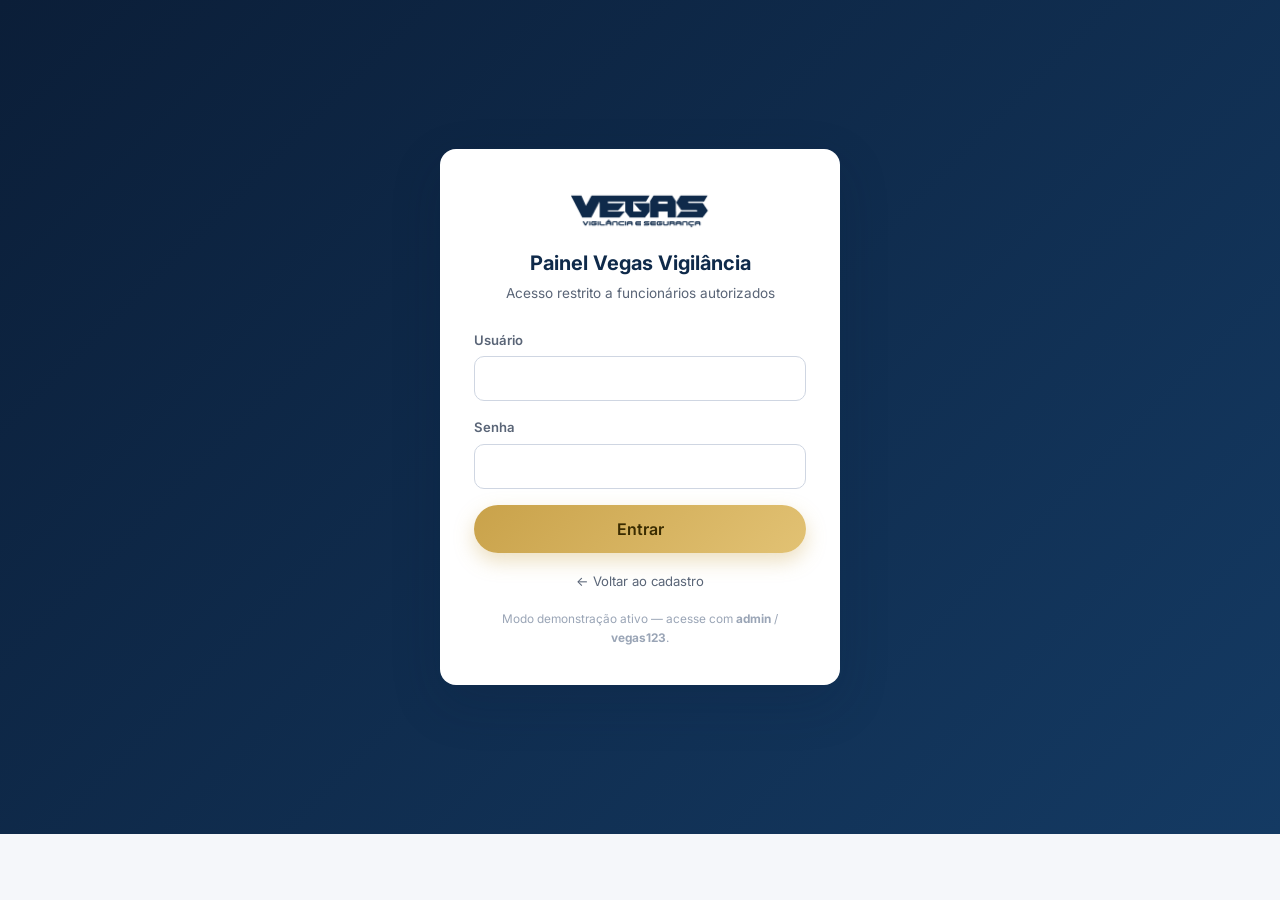
==== admin.html @ 5417a076 "front end out" ====
<!DOCTYPE html>
<html lang="pt-BR">
<head>
<meta charset="UTF-8">
<meta name="viewport" content="width=device-width, initial-scale=1.0">
<title>Painel Administrativo — Vegas Vigilância</title>
<link rel="icon" href="../assets/logo-small.png">
<link href="https://fonts.googleapis.com/css2?family=Inter:wght@400;500;600;700;800&display=swap" rel="stylesheet">
<link rel="stylesheet" href="styles.css">
</head>
<body>
<div class="login-wrap">
  <div class="login-card">
    <img src="../assets/logo-vegas-escura.png" alt="Vegas Vigilância">
    <h2>Painel Vegas Vigilância</h2>
    <div class="sub">Acesso restrito a funcionários autorizados</div>
    <form id="login-form">
      <div class="campo">
        <label>Usuário</label>
        <input name="usuario" autocomplete="username" required>
      </div>
      <div class="campo">
        <label>Senha</label>
        <input name="senha" type="password" autocomplete="current-password" required>
      </div>
      <div class="msg-erro" id="login-erro" style="margin-bottom:12px">Usuário ou senha inválidos.</div>
      <button class="btn btn-primario btn-bloco" id="btn-login" type="submit">Entrar</button>
    </form>
    <a href="index.html" style="display:inline-block;margin-top:18px;color:var(--texto-suave);font-size:.82rem;text-decoration:none">← Voltar ao cadastro</a>
    <div id="demo-hint" class="dica" style="margin-top:18px"></div>
  </div>
</div>

<script src="config.js"></script>
<script src="utils.js"></script>
<script>
if(Sessao.logado()) location.href='painel.html';
if(VEGAS_CONFIG.MODO_DEMO){
  document.getElementById('demo-hint').innerHTML =
    'Modo demonstração ativo — acesse com <b>admin</b> / <b>vegas123</b>.';
}
const f = document.getElementById('login-form');
f.addEventListener('submit', async e=>{
  e.preventDefault();
  const btn=document.getElementById('btn-login');
  const erro=document.getElementById('login-erro');
  erro.classList.remove('on');
  btn.disabled=true; btn.textContent='Entrando…';
  try{
    const r = await VegasAPI.login(f.usuario.value.trim(), f.senha.value);
    if(r && r.ok){ Sessao.set(r.token, r.usuario||f.usuario.value); location.href='painel.html'; }
    else { erro.textContent = (r&&r.erro)||'Usuário ou senha inválidos.'; erro.classList.add('on'); }
  }catch(err){
    erro.textContent='Erro de conexão. Tente novamente.'; erro.classList.add('on');
  }finally{ btn.disabled=false; btn.textContent='Entrar'; }
});
</script>
</body>
</html>
---- styles.css ----
/* ============================================================
   VEGAS VIGILÂNCIA — Sistema de Cadastro de Candidatos
   Identidade visual corporativa
   ============================================================ */

:root{
  /* Paleta baseada na logo (linhas prateadas/brancas -> tema escuro premium) */
  --azul-900:#0b1e38;
  --azul-800:#0f2a4a;
  --azul-700:#143a63;
  --azul-600:#1b4b80;
  --dourado:#c9a24a;
  --dourado-claro:#e2c274;
  --prata:#c7ccd6;
  --branco:#ffffff;
  --cinza-50:#f5f7fa;
  --cinza-100:#eef1f6;
  --cinza-200:#e2e7ef;
  --cinza-300:#cfd6e2;
  --cinza-400:#9aa5b6;
  --cinza-600:#5a6577;
  --cinza-800:#2b3648;
  --texto:#1f2937;
  --texto-suave:#5a6577;
  --ok:#188a5a;
  --ok-bg:#e6f5ee;
  --erro:#c0392b;
  --erro-bg:#fdecea;
  --aviso:#b8860b;
  --sombra:0 10px 30px rgba(11,30,56,.08);
  --sombra-forte:0 18px 50px rgba(11,30,56,.18);
  --raio:16px;
  --raio-sm:10px;
  --fonte:'Inter',-apple-system,BlinkMacSystemFont,'Segoe UI',Roboto,Helvetica,Arial,sans-serif;
}

*{box-sizing:border-box;margin:0;padding:0}
html{scroll-behavior:smooth}
body{
  font-family:var(--fonte);
  color:var(--texto);
  background:var(--cinza-50);
  line-height:1.55;
  -webkit-font-smoothing:antialiased;
}

/* ---------- Header ---------- */
.topbar{
  background:linear-gradient(135deg,var(--azul-900),var(--azul-700));
  color:#fff;
  padding:14px 20px;
  display:flex;align-items:center;justify-content:space-between;gap:16px;
  position:sticky;top:0;z-index:50;
  box-shadow:0 4px 20px rgba(11,30,56,.25);
}
.topbar .brand{display:flex;align-items:center;gap:14px}
.topbar .brand img{height:38px;width:auto;display:block}
.topbar .brand .sub{font-size:.72rem;letter-spacing:2px;color:var(--prata);text-transform:uppercase}
.topbar .brand .titulo{font-weight:700;font-size:1.02rem;line-height:1.1}
.topbar .acoes a,.topbar .acoes button{
  color:#fff;background:rgba(255,255,255,.08);border:1px solid rgba(255,255,255,.18);
  padding:8px 14px;border-radius:999px;font-size:.82rem;cursor:pointer;text-decoration:none;
  transition:.2s;font-weight:500;
}
.topbar .acoes a:hover,.topbar .acoes button:hover{background:rgba(255,255,255,.18)}

/* ---------- Container ---------- */
.wrap{max-width:920px;margin:0 auto;padding:24px 18px 80px}
.wrap-wide{max-width:1240px}

/* ---------- Hero / tela inicial ---------- */
.hero{
  background:linear-gradient(135deg,var(--azul-900),var(--azul-700) 60%,var(--azul-600));
  border-radius:var(--raio);
  color:#fff;text-align:center;
  padding:56px 28px;box-shadow:var(--sombra-forte);
  position:relative;overflow:hidden;
}
.hero::after{
  content:"";position:absolute;inset:0;
  background:radial-gradient(circle at 80% -10%,rgba(201,162,74,.22),transparent 45%);
  pointer-events:none;
}
.hero img.logo{height:70px;margin-bottom:22px;filter:drop-shadow(0 4px 12px rgba(0,0,0,.3))}
.hero h1{font-size:1.9rem;font-weight:800;letter-spacing:.5px;margin-bottom:6px}
.hero .selo{display:inline-block;font-size:.72rem;letter-spacing:3px;text-transform:uppercase;color:var(--dourado-claro);margin-bottom:18px;font-weight:600}
.hero p{max-width:560px;margin:0 auto 30px;color:var(--prata);font-size:1.02rem}
.hero .btns{display:flex;gap:14px;justify-content:center;flex-wrap:wrap}

/* ---------- Botões ---------- */
.btn{
  display:inline-flex;align-items:center;justify-content:center;gap:8px;
  border:none;cursor:pointer;font-family:inherit;font-weight:600;font-size:1rem;
  padding:14px 28px;border-radius:999px;transition:.2s;text-decoration:none;
}
.btn-primario{background:linear-gradient(135deg,var(--dourado),var(--dourado-claro));color:#3a2c00;box-shadow:0 8px 20px rgba(201,162,74,.35)}
.btn-primario:hover{transform:translateY(-2px);box-shadow:0 12px 26px rgba(201,162,74,.45)}
.btn-secundario{background:rgba(255,255,255,.1);color:#fff;border:1px solid rgba(255,255,255,.3)}
.btn-secundario:hover{background:rgba(255,255,255,.2)}
.btn-neutro{background:#fff;color:var(--azul-800);border:1.5px solid var(--cinza-300)}
.btn-neutro:hover{border-color:var(--azul-600);color:var(--azul-700)}
.btn-perigo{background:var(--erro);color:#fff}
.btn-perigo:hover{filter:brightness(.92)}
.btn-bloco{width:100%}
.btn:disabled{opacity:.55;cursor:not-allowed;transform:none!important}
.btn-sm{padding:8px 16px;font-size:.85rem}

/* ---------- Barra de progresso / etapas ---------- */
.progresso{margin:22px 0 4px}
.progresso-barra{height:8px;background:var(--cinza-200);border-radius:999px;overflow:hidden}
.progresso-barra span{display:block;height:100%;background:linear-gradient(90deg,var(--dourado),var(--dourado-claro));transition:width .35s ease;border-radius:999px}
.etapas{display:flex;justify-content:space-between;margin-top:14px;gap:4px}
.etapa{flex:1;text-align:center;font-size:.68rem;color:var(--cinza-400);font-weight:600;text-transform:uppercase;letter-spacing:.5px}
.etapa .num{
  display:flex;align-items:center;justify-content:center;
  width:30px;height:30px;border-radius:50%;margin:0 auto 6px;
  background:var(--cinza-200);color:var(--cinza-600);font-size:.82rem;transition:.25s;
}
.etapa.ativa .num{background:linear-gradient(135deg,var(--azul-700),var(--azul-600));color:#fff}
.etapa.feita .num{background:var(--ok);color:#fff}
.etapa.ativa,.etapa.feita{color:var(--azul-800)}
@media(max-width:640px){.etapa span.rot{display:none}}

/* ---------- Cards / seções ---------- */
.card{background:#fff;border-radius:var(--raio);box-shadow:var(--sombra);padding:26px;margin-top:20px}
.secao-tit{
  display:flex;align-items:center;gap:10px;
  font-size:1.12rem;font-weight:700;color:var(--azul-800);
  padding-bottom:12px;margin-bottom:18px;border-bottom:2px solid var(--cinza-100);
}
.secao-tit .badge{
  font-size:.62rem;background:var(--cinza-100);color:var(--texto-suave);
  padding:3px 8px;border-radius:6px;text-transform:uppercase;letter-spacing:.5px;margin-left:auto;font-weight:600;
}
.secao-tit .icone{width:32px;height:32px;border-radius:9px;background:linear-gradient(135deg,var(--azul-700),var(--azul-600));display:flex;align-items:center;justify-content:center;color:#fff;font-size:.9rem}
.sub-tit{font-size:.9rem;font-weight:700;color:var(--azul-700);margin:18px 0 8px;text-transform:uppercase;letter-spacing:.5px}

/* ---------- Formulário ---------- */
.grid{display:grid;gap:16px;grid-template-columns:repeat(2,1fr)}
.grid-3{grid-template-columns:repeat(3,1fr)}
.grid .col-2{grid-column:span 2}
.grid .col-3{grid-column:span 3}
@media(max-width:720px){.grid,.grid-3{grid-template-columns:1fr}.grid .col-2,.grid .col-3{grid-column:span 1}}

.campo{display:flex;flex-direction:column;gap:6px}
.campo label{font-size:.82rem;font-weight:600;color:var(--texto-suave)}
.campo label .req{color:var(--erro);margin-left:2px}
.campo input,.campo select,.campo textarea{
  font-family:inherit;font-size:.98rem;color:var(--texto);
  padding:12px 14px;border:1.5px solid var(--cinza-300);border-radius:var(--raio-sm);
  background:#fff;transition:.15s;width:100%;
}
.campo input:focus,.campo select:focus,.campo textarea:focus{
  outline:none;border-color:var(--azul-600);box-shadow:0 0 0 3px rgba(27,75,128,.12);
}
.campo textarea{resize:vertical;min-height:110px;line-height:1.5}
.campo input.erro,.campo select.erro,.campo textarea.erro{border-color:var(--erro);background:var(--erro-bg)}
.msg-erro{color:var(--erro);font-size:.76rem;font-weight:600;display:none}
.msg-erro.on{display:block}
.dica{font-size:.74rem;color:var(--cinza-400)}

/* Radio Sim/Não */
.opcoes{display:flex;gap:10px;flex-wrap:wrap}
.opcao{position:relative}
.opcao input{position:absolute;opacity:0;pointer-events:none}
.opcao label{
  display:inline-flex;align-items:center;gap:6px;cursor:pointer;
  padding:10px 18px;border:1.5px solid var(--cinza-300);border-radius:999px;
  font-size:.9rem;font-weight:600;color:var(--texto-suave);transition:.15s;background:#fff;
}
.opcao input:checked + label{background:var(--azul-700);border-color:var(--azul-700);color:#fff}
.opcao input:focus-visible + label{box-shadow:0 0 0 3px rgba(27,75,128,.2)}

.condicional{display:none}
.condicional.on{display:grid}
.condicional-flex{display:none}
.condicional-flex.on{display:flex;flex-direction:column;gap:16px}

/* Foto */
.foto-box{display:flex;flex-direction:column;align-items:center;gap:14px}
.foto-preview{
  width:170px;height:210px;border-radius:14px;border:2px dashed var(--cinza-300);
  background:var(--cinza-50);display:flex;align-items:center;justify-content:center;
  color:var(--cinza-400);font-size:.82rem;text-align:center;overflow:hidden;
}
.foto-preview img{width:100%;height:100%;object-fit:cover}
.foto-acoes{display:flex;gap:10px;flex-wrap:wrap;justify-content:center}

/* contatos referência */
.bloco-contato{background:var(--cinza-50);border:1px solid var(--cinza-200);border-radius:var(--raio-sm);padding:16px;margin-top:12px}
.bloco-contato .tit{font-weight:700;color:var(--azul-700);font-size:.85rem;margin-bottom:10px}

.aviso-box{background:#fff8e6;border:1px solid #f0dca0;border-radius:var(--raio-sm);padding:14px 16px;color:#7a5a00;font-size:.88rem;font-weight:500}
.info-box{background:#eef4fb;border:1px solid #cfe0f2;border-radius:var(--raio-sm);padding:14px 16px;color:var(--azul-800);font-size:.88rem}

/* Consentimento */
.consent{display:flex;gap:12px;align-items:flex-start;background:var(--cinza-50);border:1.5px solid var(--cinza-200);border-radius:var(--raio-sm);padding:16px}
.consent input{margin-top:3px;width:20px;height:20px;flex-shrink:0;accent-color:var(--azul-700)}
.consent label{font-size:.88rem;color:var(--texto);cursor:pointer}

/* Navegação etapas */
.nav-etapas{display:flex;justify-content:space-between;gap:12px;margin-top:26px}
.nav-etapas .btn{flex:1;max-width:220px}
@media(max-width:640px){.nav-etapas .btn{max-width:none}}

/* Política qualidade */
.politica{background:linear-gradient(135deg,var(--azul-900),var(--azul-700));color:#fff;border-radius:var(--raio-sm);padding:20px 22px;margin-bottom:20px}
.politica .rot{font-size:.7rem;letter-spacing:2px;text-transform:uppercase;color:var(--dourado-claro);font-weight:700;margin-bottom:8px}
.politica p{color:var(--prata);font-size:.95rem;font-style:italic}

/* Pergunta questionário */
.pergunta{margin-top:20px}
.pergunta .p-num{display:inline-flex;align-items:center;justify-content:center;width:26px;height:26px;border-radius:50%;background:var(--azul-700);color:#fff;font-size:.8rem;font-weight:700;margin-right:8px}
.pergunta .p-txt{font-weight:600;color:var(--azul-800);font-size:.95rem}
.pergunta .p-dica{font-size:.76rem;color:var(--cinza-400);margin:4px 0 8px 34px}

/* ---------- Overlay carregando ---------- */
.overlay{position:fixed;inset:0;background:rgba(11,30,56,.85);display:none;align-items:center;justify-content:center;flex-direction:column;gap:20px;z-index:200;color:#fff}
.overlay.on{display:flex}
.spinner{width:54px;height:54px;border:5px solid rgba(255,255,255,.2);border-top-color:var(--dourado);border-radius:50%;animation:girar 1s linear infinite}
@keyframes girar{to{transform:rotate(360deg)}}

/* ---------- Confirmação ---------- */
.conf{text-align:center;padding:40px 26px}
.conf .check{width:84px;height:84px;border-radius:50%;background:var(--ok-bg);color:var(--ok);display:flex;align-items:center;justify-content:center;font-size:2.6rem;margin:0 auto 20px}
.conf h2{color:var(--azul-800);font-size:1.5rem;margin-bottom:10px}
.conf .id-badge{display:inline-block;background:var(--azul-800);color:#fff;font-weight:800;font-size:1.3rem;letter-spacing:1px;padding:10px 22px;border-radius:12px;margin:14px 0}
.conf p{color:var(--texto-suave);margin-bottom:8px}
.conf .btns{display:flex;gap:12px;justify-content:center;flex-wrap:wrap;margin-top:26px}

/* ---------- Login ---------- */
.login-wrap{min-height:calc(100vh - 66px);display:flex;align-items:center;justify-content:center;padding:20px;
  background:linear-gradient(135deg,var(--azul-900),var(--azul-700))}
.login-card{background:#fff;border-radius:var(--raio);box-shadow:var(--sombra-forte);padding:38px 34px;width:100%;max-width:400px;text-align:center}
.login-card img{height:46px;margin-bottom:8px}
.login-card h2{color:var(--azul-800);font-size:1.25rem;margin-bottom:4px}
.login-card .sub{color:var(--texto-suave);font-size:.85rem;margin-bottom:26px}
.login-card .campo{text-align:left;margin-bottom:16px}

/* ---------- Painel admin ---------- */
.painel-header{background:linear-gradient(135deg,var(--azul-900),var(--azul-700));color:#fff;padding:16px 22px;display:flex;align-items:center;justify-content:space-between;gap:16px}
.painel-header .brand{display:flex;align-items:center;gap:12px}
.painel-header .brand img{height:34px}
.painel-header .brand b{font-size:1rem}
.stats{display:grid;grid-template-columns:repeat(5,1fr);gap:14px;margin-top:22px}
@media(max-width:960px){.stats{grid-template-columns:repeat(2,1fr)}}
@media(max-width:520px){.stats{grid-template-columns:1fr}}
.stat{background:#fff;border-radius:var(--raio-sm);box-shadow:var(--sombra);padding:18px 20px;border-left:4px solid var(--azul-600)}
.stat.dourado{border-left-color:var(--dourado)}
.stat.ok{border-left-color:var(--ok)}
.stat.aviso{border-left-color:var(--aviso)}
.stat .n{font-size:1.9rem;font-weight:800;color:var(--azul-800);line-height:1}
.stat .l{font-size:.74rem;color:var(--texto-suave);text-transform:uppercase;letter-spacing:.5px;margin-top:6px;font-weight:600}

.toolbar{display:flex;gap:12px;flex-wrap:wrap;align-items:center;margin-top:24px;background:#fff;padding:16px;border-radius:var(--raio-sm);box-shadow:var(--sombra)}
.toolbar input,.toolbar select{padding:10px 14px;border:1.5px solid var(--cinza-300);border-radius:var(--raio-sm);font-family:inherit;font-size:.9rem}
.toolbar input[type=search]{flex:1;min-width:180px}
.filtros{display:flex;gap:8px;flex-wrap:wrap}
.chip{padding:7px 14px;border-radius:999px;border:1.5px solid var(--cinza-300);background:#fff;cursor:pointer;font-size:.82rem;font-weight:600;color:var(--texto-suave);transition:.15s}
.chip.on{background:var(--azul-700);border-color:var(--azul-700);color:#fff}

.tabela-wrap{background:#fff;border-radius:var(--raio-sm);box-shadow:var(--sombra);margin-top:18px;overflow-x:auto}
table{width:100%;border-collapse:collapse;min-width:760px}
th,td{padding:13px 16px;text-align:left;font-size:.88rem;border-bottom:1px solid var(--cinza-100)}
th{background:var(--cinza-50);color:var(--texto-suave);font-size:.72rem;text-transform:uppercase;letter-spacing:.5px;font-weight:700}
tbody tr:hover{background:var(--cinza-50);cursor:pointer}
.status-tag{display:inline-block;padding:4px 10px;border-radius:999px;font-size:.72rem;font-weight:700}
.st-novo{background:#e7eefb;color:#1b4b80}
.st-analise{background:#fff3d6;color:#8a6100}
.st-entrevista{background:#e8e2fb;color:#5a3ec0}
.st-aprovado{background:#e6f5ee;color:#188a5a}
.st-reprovado{background:#fdecea;color:#c0392b}
.st-contratado{background:#dcefe4;color:#0f6b45}

.paginacao{display:flex;gap:6px;justify-content:center;align-items:center;margin-top:18px;flex-wrap:wrap}
.paginacao button{padding:8px 13px;border:1.5px solid var(--cinza-300);background:#fff;border-radius:8px;cursor:pointer;font-weight:600;font-size:.85rem;color:var(--texto-suave)}
.paginacao button.on{background:var(--azul-700);color:#fff;border-color:var(--azul-700)}
.paginacao button:disabled{opacity:.4;cursor:not-allowed}

/* Modal */
.modal{position:fixed;inset:0;background:rgba(11,30,56,.6);display:none;align-items:flex-start;justify-content:center;padding:24px;z-index:150;overflow-y:auto}
.modal.on{display:flex}
.modal-card{background:#fff;border-radius:var(--raio);max-width:820px;width:100%;box-shadow:var(--sombra-forte);margin:auto}
.modal-head{display:flex;align-items:center;justify-content:space-between;padding:18px 24px;border-bottom:1px solid var(--cinza-100);position:sticky;top:0;background:#fff;border-radius:var(--raio) var(--raio) 0 0;z-index:2}
.modal-head h3{color:var(--azul-800);font-size:1.1rem}
.modal-body{padding:24px;max-height:70vh;overflow-y:auto}
.modal-foot{padding:16px 24px;border-top:1px solid var(--cinza-100);display:flex;gap:10px;flex-wrap:wrap;justify-content:flex-end}
.fechar-x{background:none;border:none;font-size:1.5rem;cursor:pointer;color:var(--cinza-400);line-height:1}

.det-grid{display:grid;grid-template-columns:repeat(2,1fr);gap:14px}
@media(max-width:640px){.det-grid{grid-template-columns:1fr}}
.det-item{background:var(--cinza-50);border-radius:8px;padding:10px 14px}
.det-item .k{font-size:.68rem;text-transform:uppercase;letter-spacing:.5px;color:var(--cinza-400);font-weight:700}
.det-item .v{font-size:.92rem;color:var(--texto);margin-top:2px;word-break:break-word}
.det-secao{grid-column:1/-1;font-weight:700;color:var(--azul-700);font-size:.85rem;text-transform:uppercase;letter-spacing:.5px;margin-top:14px;padding-bottom:6px;border-bottom:2px solid var(--cinza-100)}
.det-foto{width:120px;height:150px;border-radius:10px;object-fit:cover;border:1px solid var(--cinza-200)}

.toast{position:fixed;bottom:24px;left:50%;transform:translateX(-50%) translateY(120px);background:var(--azul-800);color:#fff;padding:14px 24px;border-radius:999px;box-shadow:var(--sombra-forte);font-weight:600;font-size:.9rem;z-index:300;transition:transform .3s;max-width:90vw;text-align:center}
.toast.on{transform:translateX(-50%) translateY(0)}
.toast.erro{background:var(--erro)}
.toast.ok{background:var(--ok)}

.vazio{text-align:center;padding:50px 20px;color:var(--cinza-400)}
.vazio .icone{font-size:2.6rem;margin-bottom:10px}

.rodape{text-align:center;padding:30px 20px;color:var(--cinza-400);font-size:.78rem}
.rodape b{color:var(--texto-suave)}

/* util */
.hidden{display:none!important}
.center{text-align:center}
.mt{margin-top:16px}
.badge-interno{background:#fdf0d5;color:#8a6100;font-size:.7rem;font-weight:700;padding:4px 10px;border-radius:6px;text-transform:uppercase;letter-spacing:.5px}
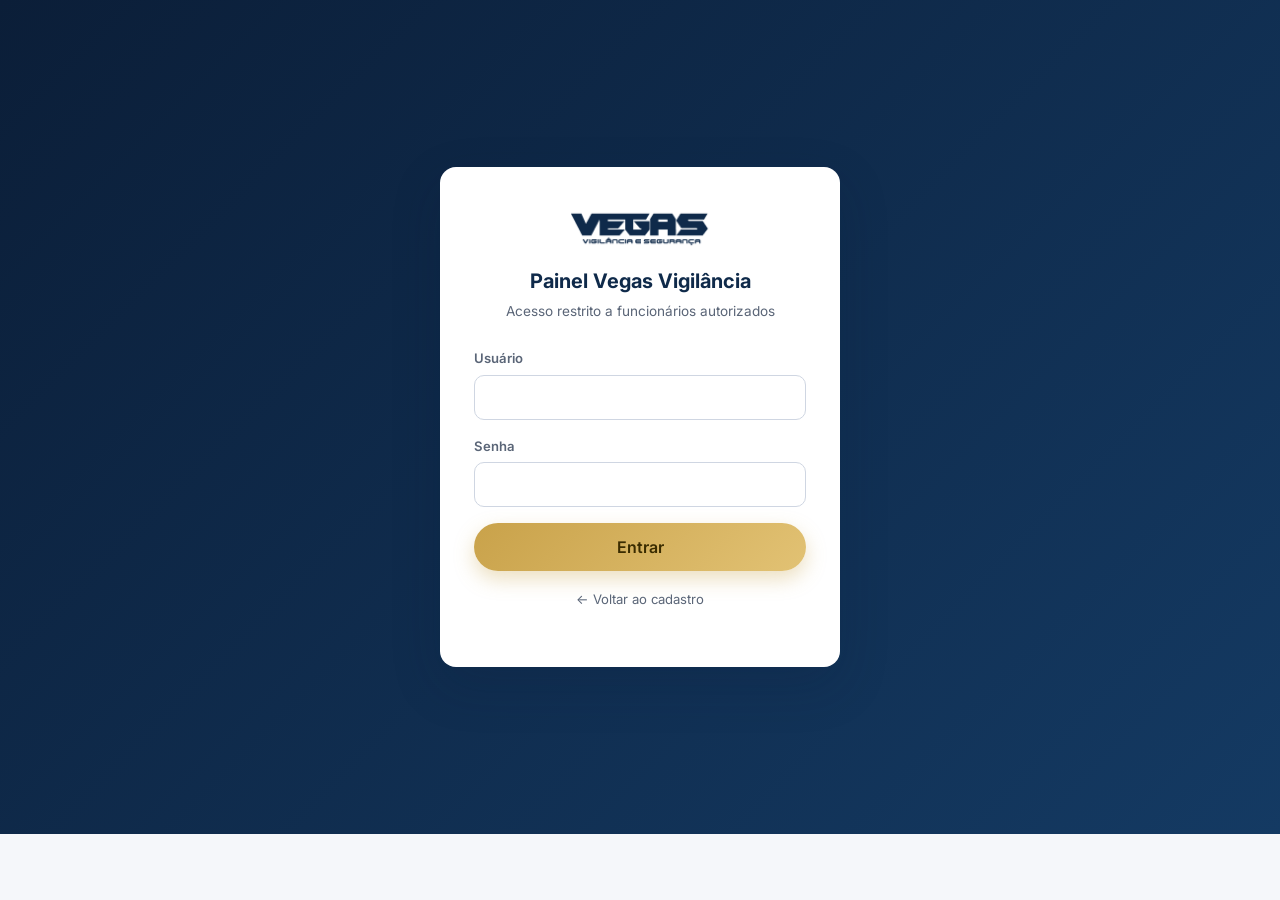
==== commit c39e19fc: "./" ====
--- a/admin.html
+++ b/admin.html
@@ -4,14 +4,14 @@
 <meta charset="UTF-8">
 <meta name="viewport" content="width=device-width, initial-scale=1.0">
 <title>Painel Administrativo — Vegas Vigilância</title>
-<link rel="icon" href="../assets/logo-small.png">
+<link rel="icon" href="./assets/logo-small.png">
 <link href="https://fonts.googleapis.com/css2?family=Inter:wght@400;500;600;700;800&display=swap" rel="stylesheet">
 <link rel="stylesheet" href="styles.css">
 </head>
 <body>
 <div class="login-wrap">
   <div class="login-card">
-    <img src="../assets/logo-vegas-escura.png" alt="Vegas Vigilância">
+    <img src="./assets/logo-vegas-escura.png" alt="Vegas Vigilância">
     <h2>Painel Vegas Vigilância</h2>
     <div class="sub">Acesso restrito a funcionários autorizados</div>
     <form id="login-form">
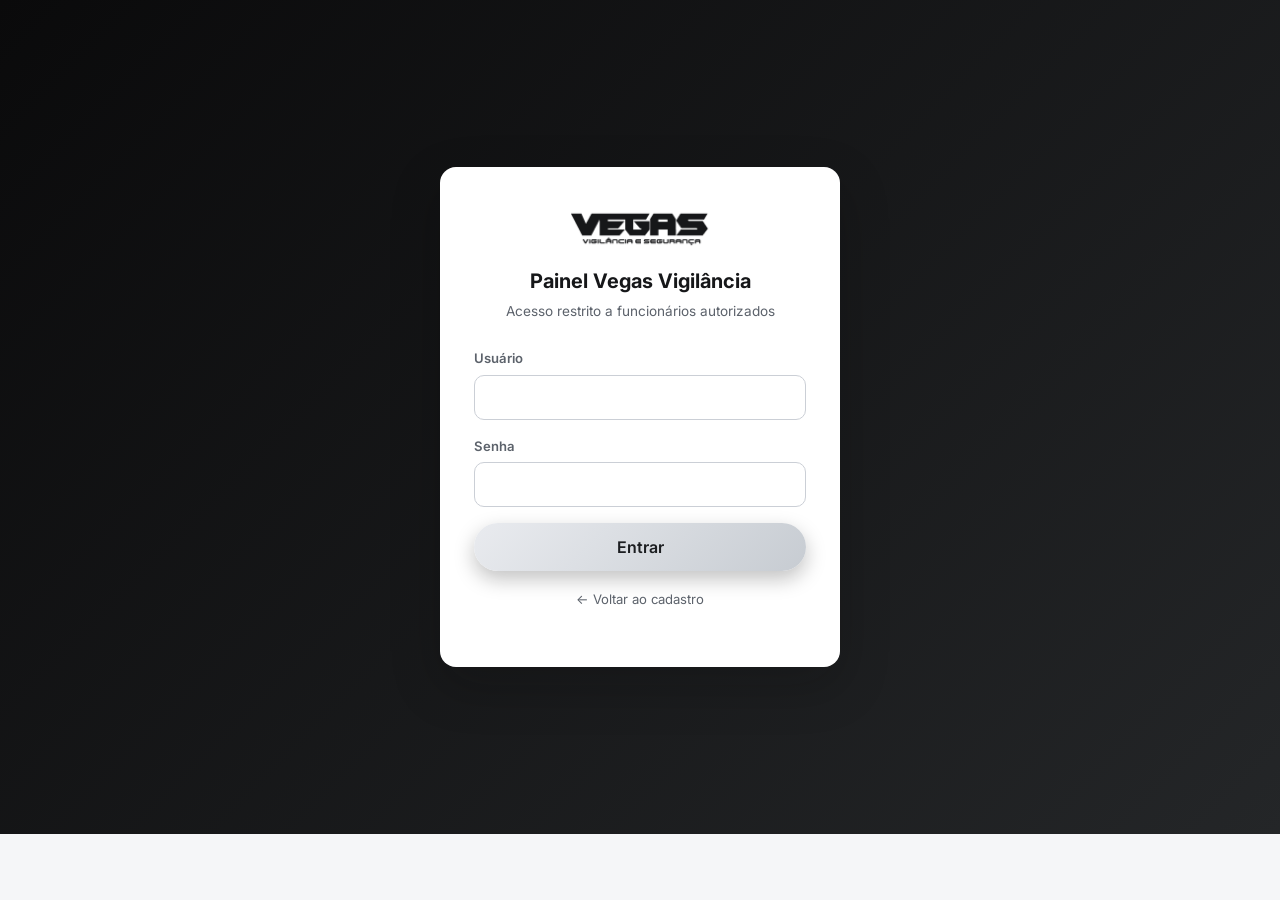
==== commit bec480db: "nova" ====
--- a/admin.html
+++ b/admin.html
@@ -4,14 +4,14 @@
 <meta charset="UTF-8">
 <meta name="viewport" content="width=device-width, initial-scale=1.0">
 <title>Painel Administrativo — Vegas Vigilância</title>
-<link rel="icon" href="./assets/logo-small.png">
+<link rel="icon" href="assets/logo-small.png">
 <link href="https://fonts.googleapis.com/css2?family=Inter:wght@400;500;600;700;800&display=swap" rel="stylesheet">
 <link rel="stylesheet" href="styles.css">
 </head>
 <body>
 <div class="login-wrap">
   <div class="login-card">
-    <img src="./assets/logo-vegas-escura.png" alt="Vegas Vigilância">
+    <img src="assets/logo-vegas-escura.png" alt="Vegas Vigilância">
     <h2>Painel Vegas Vigilância</h2>
     <div class="sub">Acesso restrito a funcionários autorizados</div>
     <form id="login-form">
@@ -37,7 +37,7 @@
 if(Sessao.logado()) location.href='painel.html';
 if(VEGAS_CONFIG.MODO_DEMO){
   document.getElementById('demo-hint').innerHTML =
-    'Modo demonstração ativo — acesse com <b>admin</b> / <b>vegas123</b>.';
+    'Modo demonstração ativo — acesse com <b>admin</b> / <b>Vegas4747@</b>.';
 }
 const f = document.getElementById('login-form');
 f.addEventListener('submit', async e=>{
--- a/styles.css
+++ b/styles.css
@@ -4,31 +4,32 @@
    ============================================================ */
 
 :root{
-  /* Paleta baseada na logo (linhas prateadas/brancas -> tema escuro premium) */
-  --azul-900:#0b1e38;
-  --azul-800:#0f2a4a;
-  --azul-700:#143a63;
-  --azul-600:#1b4b80;
-  --dourado:#c9a24a;
-  --dourado-claro:#e2c274;
-  --prata:#c7ccd6;
+  /* Paleta Vegas — preto, prata e cinza (logo prateada sobre tema escuro) */
+  /* Os nomes --azul-* são mantidos por compatibilidade, mas agora são tons de preto/grafite */
+  --azul-900:#0a0a0b;   /* preto */
+  --azul-800:#161719;   /* grafite escuro */
+  --azul-700:#242628;   /* grafite */
+  --azul-600:#3a3d40;   /* grafite claro */
+  --dourado:#9ea4ad;    /* acento: prata */
+  --dourado-claro:#cfd4db; /* prata claro */
+  --prata:#c7ccd2;
   --branco:#ffffff;
-  --cinza-50:#f5f7fa;
-  --cinza-100:#eef1f6;
-  --cinza-200:#e2e7ef;
-  --cinza-300:#cfd6e2;
-  --cinza-400:#9aa5b6;
-  --cinza-600:#5a6577;
-  --cinza-800:#2b3648;
-  --texto:#1f2937;
-  --texto-suave:#5a6577;
+  --cinza-50:#f5f6f8;
+  --cinza-100:#eceef1;
+  --cinza-200:#e0e3e8;
+  --cinza-300:#cbcfd6;
+  --cinza-400:#98a0ab;
+  --cinza-600:#5c626b;
+  --cinza-800:#2b2e33;
+  --texto:#1c1e21;
+  --texto-suave:#5c626b;
   --ok:#188a5a;
   --ok-bg:#e6f5ee;
   --erro:#c0392b;
   --erro-bg:#fdecea;
-  --aviso:#b8860b;
-  --sombra:0 10px 30px rgba(11,30,56,.08);
-  --sombra-forte:0 18px 50px rgba(11,30,56,.18);
+  --aviso:#6b6f76;
+  --sombra:0 10px 30px rgba(10,10,11,.10);
+  --sombra-forte:0 18px 50px rgba(10,10,11,.22);
   --raio:16px;
   --raio-sm:10px;
   --fonte:'Inter',-apple-system,BlinkMacSystemFont,'Segoe UI',Roboto,Helvetica,Arial,sans-serif;
@@ -78,7 +79,7 @@
 }
 .hero::after{
   content:"";position:absolute;inset:0;
-  background:radial-gradient(circle at 80% -10%,rgba(201,162,74,.22),transparent 45%);
+  background:radial-gradient(circle at 80% -10%,rgba(200,206,214,.16),transparent 45%);
   pointer-events:none;
 }
 .hero img.logo{height:70px;margin-bottom:22px;filter:drop-shadow(0 4px 12px rgba(0,0,0,.3))}
@@ -93,8 +94,8 @@
   border:none;cursor:pointer;font-family:inherit;font-weight:600;font-size:1rem;
   padding:14px 28px;border-radius:999px;transition:.2s;text-decoration:none;
 }
-.btn-primario{background:linear-gradient(135deg,var(--dourado),var(--dourado-claro));color:#3a2c00;box-shadow:0 8px 20px rgba(201,162,74,.35)}
-.btn-primario:hover{transform:translateY(-2px);box-shadow:0 12px 26px rgba(201,162,74,.45)}
+.btn-primario{background:linear-gradient(135deg,#e9ebef,#c7ccd2);color:#1c1e21;box-shadow:0 8px 20px rgba(10,10,11,.25)}
+.btn-primario:hover{transform:translateY(-2px);box-shadow:0 12px 26px rgba(10,10,11,.32)}
 .btn-secundario{background:rgba(255,255,255,.1);color:#fff;border:1px solid rgba(255,255,255,.3)}
 .btn-secundario:hover{background:rgba(255,255,255,.2)}
 .btn-neutro{background:#fff;color:var(--azul-800);border:1.5px solid var(--cinza-300)}
@@ -190,8 +191,8 @@
 .bloco-contato{background:var(--cinza-50);border:1px solid var(--cinza-200);border-radius:var(--raio-sm);padding:16px;margin-top:12px}
 .bloco-contato .tit{font-weight:700;color:var(--azul-700);font-size:.85rem;margin-bottom:10px}
 
-.aviso-box{background:#fff8e6;border:1px solid #f0dca0;border-radius:var(--raio-sm);padding:14px 16px;color:#7a5a00;font-size:.88rem;font-weight:500}
-.info-box{background:#eef4fb;border:1px solid #cfe0f2;border-radius:var(--raio-sm);padding:14px 16px;color:var(--azul-800);font-size:.88rem}
+.aviso-box{background:#f0f1f4;border:1px solid #d4d8de;border-radius:var(--raio-sm);padding:14px 16px;color:#3a3d40;font-size:.88rem;font-weight:500}
+.info-box{background:#f0f1f4;border:1px solid #dcdfe4;border-radius:var(--raio-sm);padding:14px 16px;color:#2b2e33;font-size:.88rem}
 
 /* Consentimento */
 .consent{display:flex;gap:12px;align-items:flex-start;background:var(--cinza-50);border:1.5px solid var(--cinza-200);border-radius:var(--raio-sm);padding:16px}
@@ -265,9 +266,9 @@
 th{background:var(--cinza-50);color:var(--texto-suave);font-size:.72rem;text-transform:uppercase;letter-spacing:.5px;font-weight:700}
 tbody tr:hover{background:var(--cinza-50);cursor:pointer}
 .status-tag{display:inline-block;padding:4px 10px;border-radius:999px;font-size:.72rem;font-weight:700}
-.st-novo{background:#e7eefb;color:#1b4b80}
-.st-analise{background:#fff3d6;color:#8a6100}
-.st-entrevista{background:#e8e2fb;color:#5a3ec0}
+.st-novo{background:#eceef1;color:#242628}
+.st-analise{background:#dfe1e6;color:#3a3d40}
+.st-entrevista{background:#2b2e33;color:#e9ebef}
 .st-aprovado{background:#e6f5ee;color:#188a5a}
 .st-reprovado{background:#fdecea;color:#c0392b}
 .st-contratado{background:#dcefe4;color:#0f6b45}
@@ -310,4 +311,4 @@
 .hidden{display:none!important}
 .center{text-align:center}
 .mt{margin-top:16px}
-.badge-interno{background:#fdf0d5;color:#8a6100;font-size:.7rem;font-weight:700;padding:4px 10px;border-radius:6px;text-transform:uppercase;letter-spacing:.5px}
+.badge-interno{background:#e4e6ea;color:#3a3d40;font-size:.7rem;font-weight:700;padding:4px 10px;border-radius:6px;text-transform:uppercase;letter-spacing:.5px}
